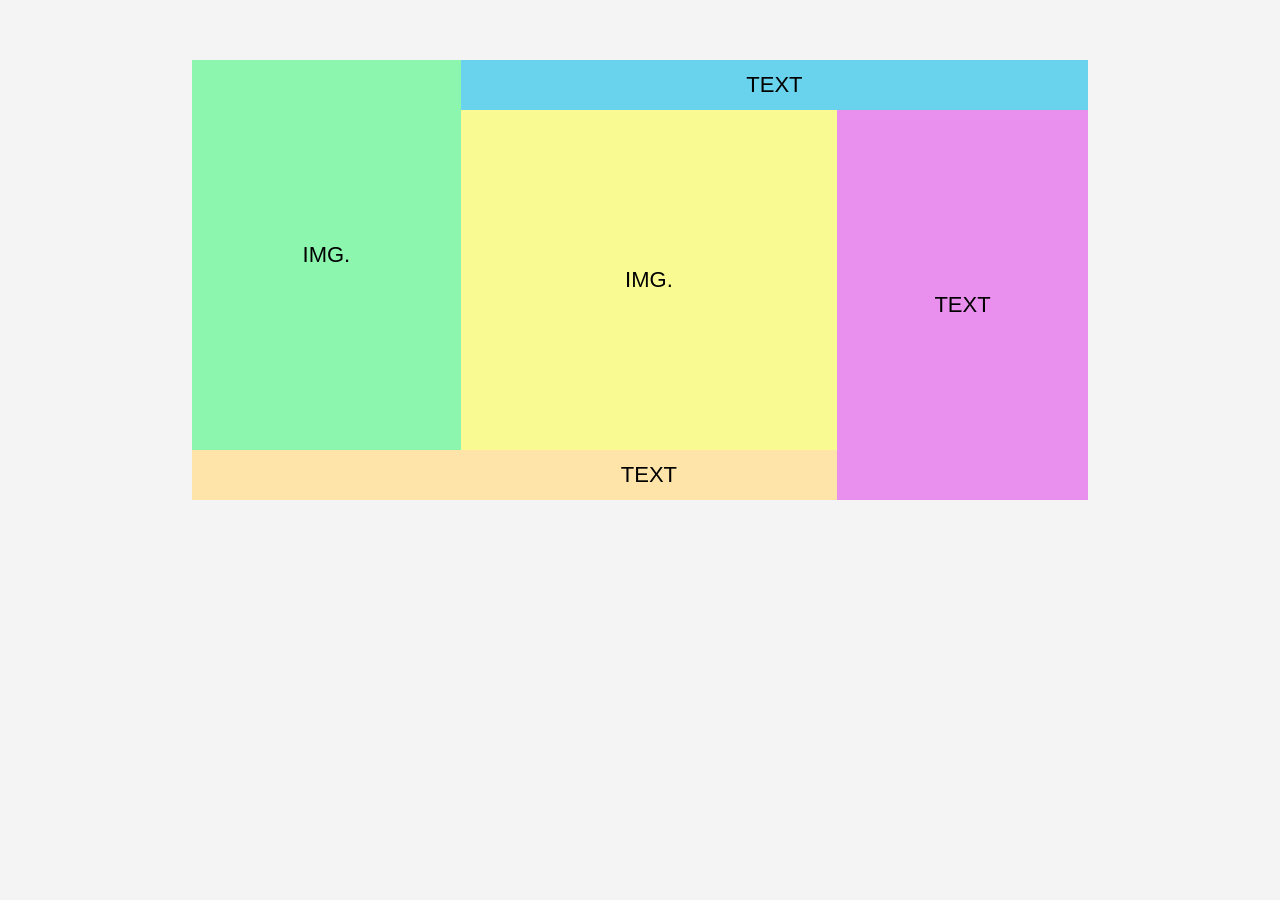
==== flex.html @ 0c519f41 "Add files via upload" ====
<!DOCTYPE html>
<html lang="uk">
<head>
    <meta charset="UTF-8">
    <meta name="viewport" content="width=device-width, initial-scale=1.0">
    <title>ПІБ | Група | ЛР №3 | Варіант 9 | Flex</title>
    <link rel="stylesheet" href="flex.css">
</head>
<body>

<main class="container">

    <!-- Ліва частина -->
    <div class="left-column">
        <div class="left-image">IMG.</div>
        <div class="bottom-left"></div>
    </div>

    <!-- Центральна частина -->
    <div class="right-section">

        <div class="header">TEXT</div>

        <div class="content">
            <div class="center-column">
                <div class="center-image">IMG.</div>
                <div class="footer">TEXT</div>
            </div>

            <div class="right-text">TEXT</div>
        </div>

    </div>

</main>

</body>
</html>
---- flex.css ----
/* Загальні налаштування */
* {
    box-sizing: border-box;
}

body {
    margin: 0;
    padding: 60px 0;
    background-color: #f4f4f4;
    font-family: Arial, sans-serif;
}

/* Основний контейнер */
.container {
    display: flex;
    width: 70%;
    max-width: 900px;
    height: 440px;
    margin: 0 auto;
    background-color: white;
}

/* Ліва частина */
.left-column {
    display: flex;
    flex-direction: column;
    width: 30%;
}

.left-image {
    display: flex;
    align-items: center;
    justify-content: center;
    height: 390px;
    background-color: #8cf5ae;
    font-size: 22px;
}

.bottom-left {
    height: 50px;
    background-color: #ffe4a9;
}

/* Права частина */
.right-section {
    display: flex;
    flex-direction: column;
    width: 70%;
}

/* Верхній блакитний блок */
.header {
    display: flex;
    align-items: center;
    justify-content: center;
    height: 50px;
    background-color: #69d3ed;
    font-size: 22px;
}

/* Контейнер центральних блоків */
.content {
    display: flex;
    height: 390px;
}

/* Центральна колонка */
.center-column {
    display: flex;
    flex-direction: column;
    width: 60%;
}

/* Жовтий блок */
.center-image {
    display: flex;
    align-items: center;
    justify-content: center;
    height: 340px;
    background-color: #f9fa91;
    font-size: 22px;
}

/* Нижній бежевий блок */
.footer {
    display: flex;
    align-items: center;
    justify-content: center;
    height: 50px;
    background-color: #ffe4a9;
    font-size: 22px;
}

/* Правий рожевий блок */
.right-text {
    display: flex;
    align-items: center;
    justify-content: center;
    width: 40%;
    background-color: #e990ef;
    font-size: 22px;
}
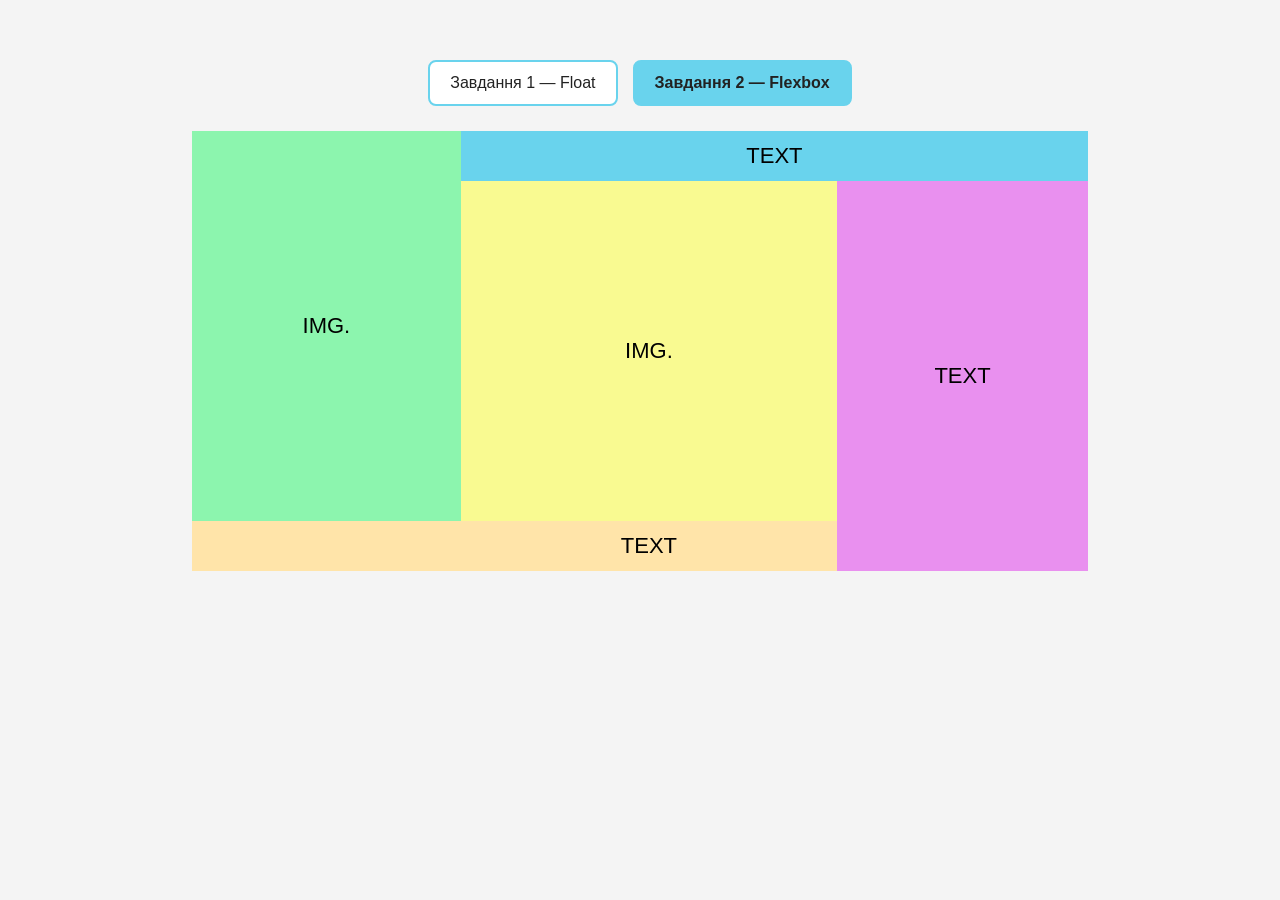
==== commit d5fc8046: "Add files via upload" ====
--- a/flex.html
+++ b/flex.html
@@ -7,6 +7,11 @@
     <link rel="stylesheet" href="flex.css">
 </head>
 <body>
+
+<nav class="navigation">
+    <a href="index.html">Завдання 1 — Float</a>
+    <a href="flex.html" class="active">Завдання 2 — Flexbox</a>
+</nav>
 
 <main class="container">
 
--- a/flex.css
+++ b/flex.css
@@ -101,3 +101,30 @@
     background-color: #e990ef;
     font-size: 22px;
 }
+
+/* Навігація між завданнями */
+.navigation {
+    display: flex;
+    justify-content: center;
+    gap: 15px;
+    margin-bottom: 25px;
+}
+
+.navigation a {
+    padding: 12px 20px;
+    background-color: #ffffff;
+    color: #222222;
+    text-decoration: none;
+    border: 2px solid #69d3ed;
+    border-radius: 8px;
+    font-size: 16px;
+}
+
+.navigation a:hover {
+    background-color: #d7f5fc;
+}
+
+.navigation a.active {
+    background-color: #69d3ed;
+    font-weight: bold;
+}
